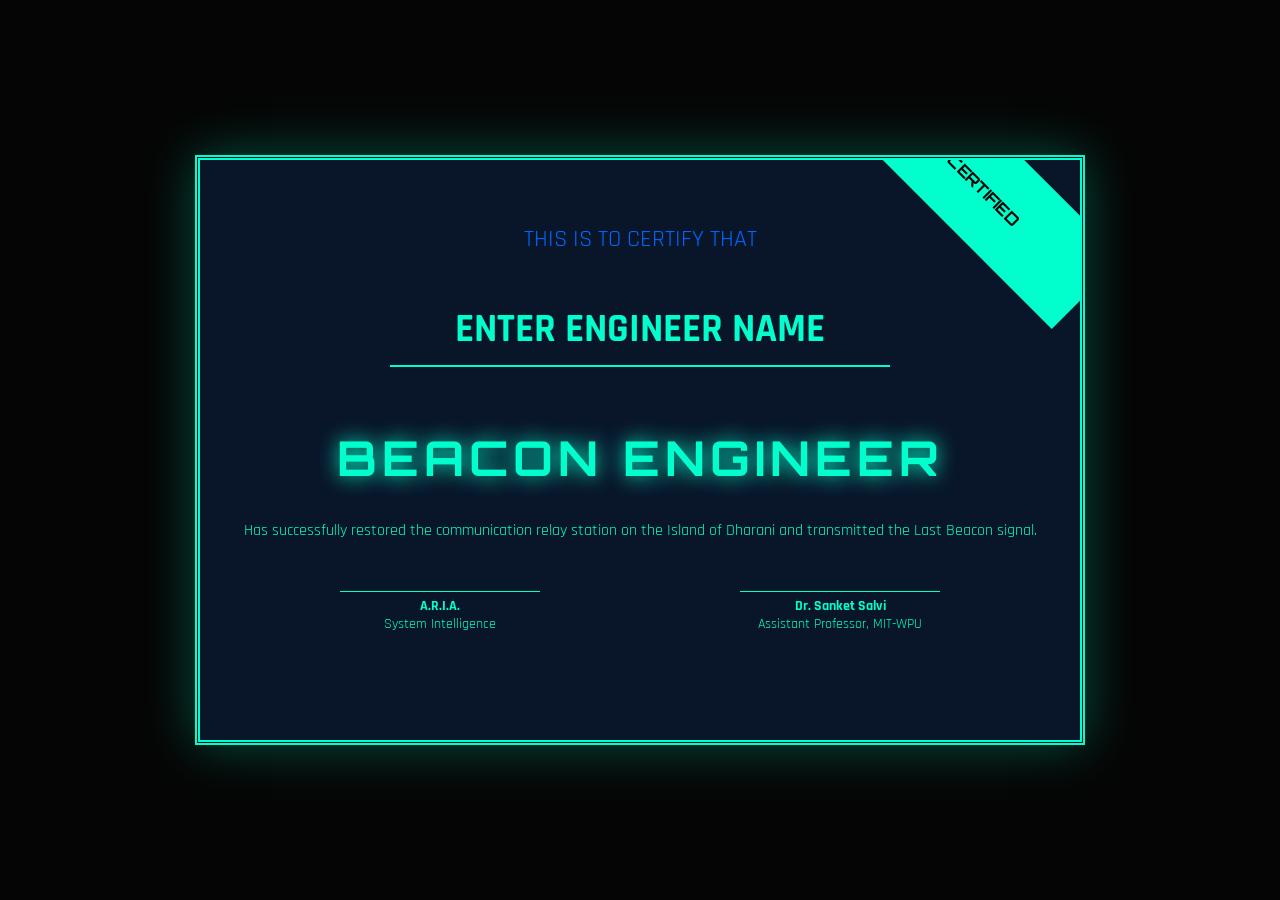
==== CERTIFICATE.html @ 0b9825d5 "Initial Release: THE LAST BEACON v1.0 - Full 7-Mission IoT Workshop Package" ====
<!DOCTYPE html>
<html lang="en">
<head>
    <meta charset="UTF-8">
    <meta name="viewport" content="width=device-width, initial-scale=1.0">
    <title>THE LAST BEACON | Certificate</title>
    <link href="https://fonts.googleapis.com/css2?family=Orbitron:wght@700&family=Rajdhani:wght@500;700&display=swap" rel="stylesheet">
    <style>
        body { background: #050505; display: flex; justify-content: center; align-items: center; height: 100vh; margin: 0; color: #00ffcc; font-family: 'Rajdhani', sans-serif; }
        #certificate {
            width: 800px;
            height: 500px;
            border: 5px double #00ffcc;
            padding: 40px;
            text-align: center;
            background: rgba(10, 25, 47, 0.9);
            box-shadow: 0 0 50px rgba(0, 255, 204, 0.3);
            position: relative;
            overflow: hidden;
        }
        #certificate::before {
            content: "CERTIFIED";
            position: absolute;
            top: -20px;
            right: -50px;
            background: #00ffcc;
            color: #050505;
            padding: 40px 100px;
            transform: rotate(45deg);
            font-family: 'Orbitron', sans-serif;
            font-weight: bold;
        }
        h1 { font-family: 'Orbitron', sans-serif; font-size: 3rem; margin-top: 60px; letter-spacing: 5px; text-shadow: 0 0 20px #00ffcc; }
        .subtitle { font-size: 1.5rem; text-transform: uppercase; margin-bottom: 40px; color: #0066ff; }
        .name-line { border-bottom: 2px solid #00ffcc; width: 60%; margin: 20px auto; font-size: 2.5rem; padding: 10px; font-weight: bold; }
        .footer { margin-top: 50px; display: flex; justify-content: space-around; font-size: 0.9rem; }
        .sign { border-top: 1px solid #00ffcc; padding-top: 5px; width: 200px; }
    </style>
</head>
<body>
    <div id="certificate">
        <p class="subtitle">This is to certify that</p>
        <div class="name-line" contenteditable="true">ENTER ENGINEER NAME</div>
        <h1>BEACON ENGINEER</h1>
        <p>Has successfully restored the communication relay station on the Island of Dharani and transmitted the Last Beacon signal.</p>
        
        <div class="footer">
            <div class="sign">
                <strong>A.R.I.A.</strong><br>
                System Intelligence
            </div>
            <div class="sign">
                <strong>Dr. Sanket Salvi</strong><br>
                Assistant Professor, MIT-WPU
            </div>
        </div>
    </div>
</body>
</html>
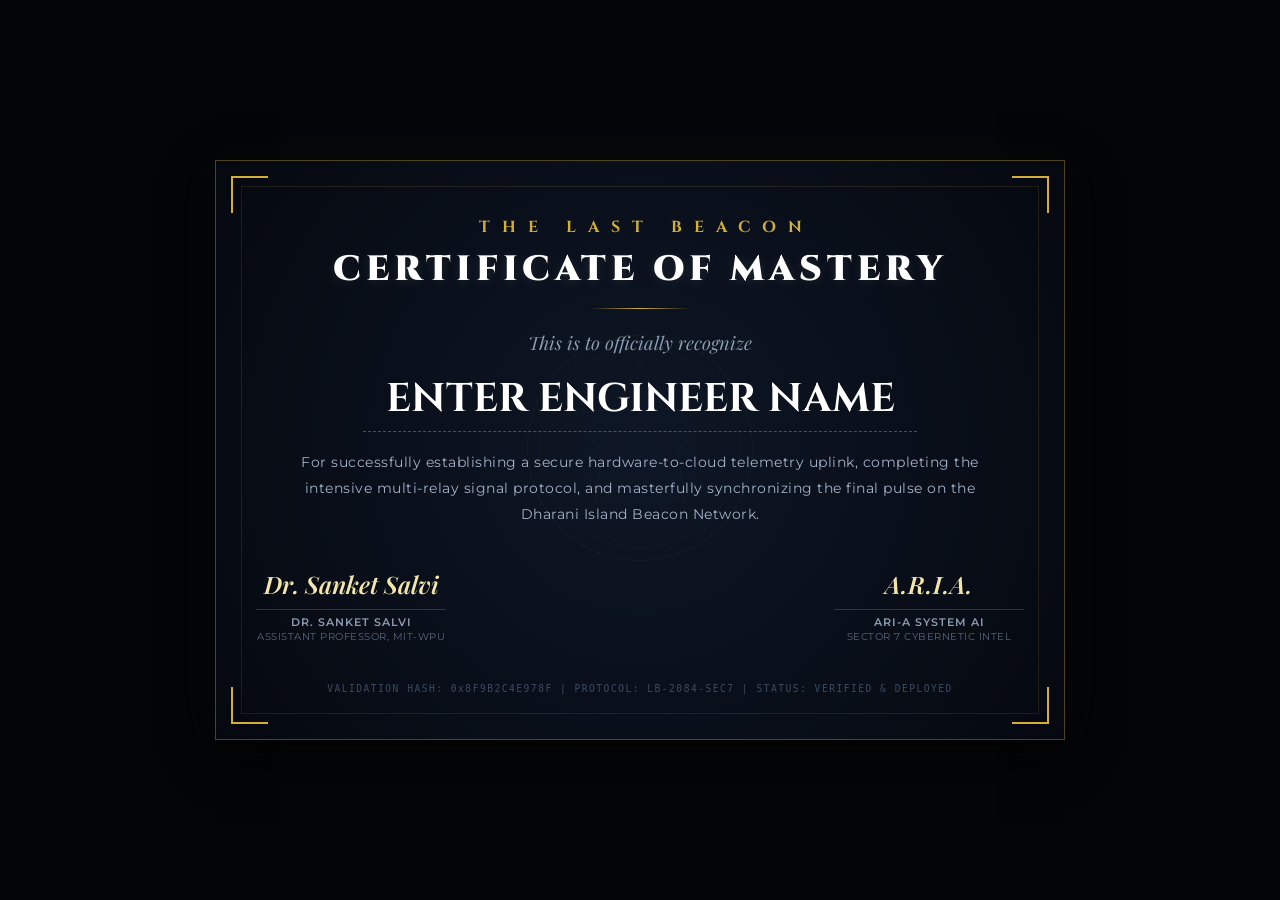
==== commit 2ae809f8: "feat(dashboard): implement fixed cyberpunk action shelf, fix layout overlaps & redesign completion c" ====
--- a/CERTIFICATE.html
+++ b/CERTIFICATE.html
@@ -3,56 +3,251 @@
 <head>
     <meta charset="UTF-8">
     <meta name="viewport" content="width=device-width, initial-scale=1.0">
-    <title>THE LAST BEACON | Certificate</title>
-    <link href="https://fonts.googleapis.com/css2?family=Orbitron:wght@700&family=Rajdhani:wght@500;700&display=swap" rel="stylesheet">
+    <title>THE LAST BEACON | Certificate of Mastery</title>
+    <link href="https://fonts.googleapis.com/css2?family=Cinzel:wght@500;700;900&family=Montserrat:wght@300;400;600;700&family=Playfair+Display:ital,wght@0,400;1,600&display=swap" rel="stylesheet">
     <style>
-        body { background: #050505; display: flex; justify-content: center; align-items: center; height: 100vh; margin: 0; color: #00ffcc; font-family: 'Rajdhani', sans-serif; }
-        #certificate {
-            width: 800px;
-            height: 500px;
-            border: 5px double #00ffcc;
-            padding: 40px;
-            text-align: center;
-            background: rgba(10, 25, 47, 0.9);
-            box-shadow: 0 0 50px rgba(0, 255, 204, 0.3);
+        :root {
+            --gold: #d4af37;
+            --gold-bright: #f3e5ab;
+            --bg-dark: #070b13;
+            --border-color: rgba(212, 175, 55, 0.35);
+        }
+        body {
+            background: #030509;
+            display: flex;
+            justify-content: center;
+            align-items: center;
+            height: 100vh;
+            margin: 0;
+            color: #e0e6ed;
+            font-family: 'Montserrat', sans-serif;
+            overflow: hidden;
+        }
+        #certificate-container {
             position: relative;
-            overflow: hidden;
-        }
-        #certificate::before {
-            content: "CERTIFIED";
+            width: 850px;
+            height: 580px;
+            padding: 45px 40px;
+            background: radial-gradient(circle at center, #0e1726 0%, #05080f 100%);
+            border: 1px solid var(--border-color);
+            box-shadow: 0 15px 45px rgba(0, 0, 0, 0.9), 0 0 40px rgba(212, 175, 55, 0.05);
+            display: flex;
+            flex-direction: column;
+            justify-content: space-between;
+            align-items: center;
+            box-sizing: border-box;
+        }
+        
+        /* Ornamental Gold Corner Brackets */
+        .corner {
             position: absolute;
-            top: -20px;
-            right: -50px;
-            background: #00ffcc;
-            color: #050505;
-            padding: 40px 100px;
-            transform: rotate(45deg);
-            font-family: 'Orbitron', sans-serif;
-            font-weight: bold;
-        }
-        h1 { font-family: 'Orbitron', sans-serif; font-size: 3rem; margin-top: 60px; letter-spacing: 5px; text-shadow: 0 0 20px #00ffcc; }
-        .subtitle { font-size: 1.5rem; text-transform: uppercase; margin-bottom: 40px; color: #0066ff; }
-        .name-line { border-bottom: 2px solid #00ffcc; width: 60%; margin: 20px auto; font-size: 2.5rem; padding: 10px; font-weight: bold; }
-        .footer { margin-top: 50px; display: flex; justify-content: space-around; font-size: 0.9rem; }
-        .sign { border-top: 1px solid #00ffcc; padding-top: 5px; width: 200px; }
+            width: 35px;
+            height: 35px;
+            border: 2px solid var(--gold);
+            pointer-events: none;
+        }
+        .corner-tl { top: 15px; left: 15px; border-right: none; border-bottom: none; }
+        .corner-tr { top: 15px; right: 15px; border-left: none; border-bottom: none; }
+        .corner-bl { bottom: 15px; left: 15px; border-right: none; border-top: none; }
+        .corner-br { bottom: 15px; right: 15px; border-left: none; border-top: none; }
+        
+        /* Thin Elegant Inner Border Frame */
+        .inner-frame {
+            position: absolute;
+            top: 25px; bottom: 25px; left: 25px; right: 25px;
+            border: 1px solid rgba(212, 175, 55, 0.12);
+            pointer-events: none;
+        }
+
+        .header {
+            text-align: center;
+            margin-top: 10px;
+        }
+        .title {
+            font-family: 'Cinzel', serif;
+            font-size: 1rem;
+            font-weight: 700;
+            letter-spacing: 12px;
+            color: var(--gold);
+            margin: 0;
+            text-indent: 12px; /* Perfect spacing offset */
+        }
+        .subtitle {
+            font-family: 'Cinzel', serif;
+            font-size: 2.2rem;
+            font-weight: 900;
+            letter-spacing: 5px;
+            color: #ffffff;
+            margin: 8px 0 0 0;
+            text-shadow: 0 2px 12px rgba(255,255,255,0.1);
+        }
+        .badge-divider {
+            width: 100px;
+            height: 1px;
+            background: linear-gradient(90deg, transparent, var(--gold), transparent);
+            margin: 15px auto 5px auto;
+        }
+        
+        .content {
+            text-align: center;
+            max-width: 680px;
+            z-index: 2;
+            margin-top: -10px;
+        }
+        .cert-to {
+            font-family: 'Playfair Display', serif;
+            font-style: italic;
+            font-size: 1.15rem;
+            color: #8c9cb0;
+            margin: 0 0 12px 0;
+        }
+        .name-line {
+            font-family: 'Cinzel', serif;
+            font-size: 2.5rem;
+            font-weight: 700;
+            color: #ffffff;
+            border-bottom: 1px dashed rgba(212, 175, 55, 0.4);
+            width: 80%;
+            margin: 0 auto 18px auto;
+            padding: 5px;
+            outline: none;
+            cursor: text;
+            transition: all 0.3s;
+        }
+        .name-line:focus {
+            border-bottom-color: var(--gold-bright);
+            text-shadow: 0 0 10px rgba(255,255,255,0.3);
+        }
+        .award-desc {
+            font-size: 0.9rem;
+            line-height: 1.8;
+            color: #a3b1c6;
+            margin: 10px 0;
+            letter-spacing: 0.5px;
+        }
+
+        /* Subtle Background Watermark Seal */
+        .seal-container {
+            position: absolute;
+            top: 50%;
+            left: 50%;
+            transform: translate(-50%, -50%);
+            opacity: 0.05;
+            pointer-events: none;
+            z-index: 1;
+        }
+        .seal-svg {
+            width: 250px;
+            height: 250px;
+            fill: none;
+            stroke: var(--gold);
+        }
+
+        .footer {
+            display: flex;
+            justify-content: space-between;
+            width: 100%;
+            padding: 0 50px;
+            z-index: 2;
+        }
+        .signature-block {
+            text-align: center;
+        }
+        .signature {
+            font-family: 'Playfair Display', serif;
+            font-style: italic;
+            font-size: 1.5rem;
+            font-weight: 600;
+            color: var(--gold-bright);
+            height: 40px;
+            display: flex;
+            align-items: center;
+            justify-content: center;
+        }
+        .sign-line {
+            border-top: 1px solid rgba(212, 175, 55, 0.25);
+            width: 190px;
+            margin-top: 5px;
+            padding-top: 5px;
+            font-size: 0.7rem;
+            letter-spacing: 1px;
+            color: #8c9cb0;
+            text-transform: uppercase;
+            font-weight: 600;
+        }
+        .sign-title {
+            font-size: 0.6rem;
+            color: #58677c;
+            margin-top: 2px;
+            text-transform: uppercase;
+            letter-spacing: 0.5px;
+        }
+
+        /* Cryptographic Telemetry Validation */
+        .validation-footer {
+            font-family: monospace;
+            font-size: 0.6rem;
+            color: #3b4b61;
+            width: 100%;
+            text-align: center;
+            margin-top: 15px;
+            letter-spacing: 1.5px;
+        }
     </style>
 </head>
 <body>
-    <div id="certificate">
-        <p class="subtitle">This is to certify that</p>
-        <div class="name-line" contenteditable="true">ENTER ENGINEER NAME</div>
-        <h1>BEACON ENGINEER</h1>
-        <p>Has successfully restored the communication relay station on the Island of Dharani and transmitted the Last Beacon signal.</p>
-        
+    <div id="certificate-container">
+        <!-- Ornamental Gold Corners -->
+        <div class="corner corner-tl"></div>
+        <div class="corner corner-tr"></div>
+        <div class="corner corner-bl"></div>
+        <div class="corner corner-br"></div>
+        
+        <div class="inner-frame"></div>
+
+        <!-- Glowing watermark seal in background -->
+        <div class="seal-container">
+            <svg class="seal-svg" viewBox="0 0 100 100">
+                <circle cx="50" cy="50" r="45" stroke-width="0.5" stroke-dasharray="2 1" />
+                <circle cx="50" cy="50" r="40" stroke-width="0.3" />
+                <circle cx="50" cy="50" r="32" stroke-width="0.2" stroke-dasharray="1 1" />
+                <polygon points="50,15 59,34 80,37 65,51 68,72 50,62 32,72 35,51 20,37 41,34" stroke-width="0.3" />
+            </svg>
+        </div>
+
+        <!-- Header Section -->
+        <div class="header">
+            <p class="title">THE LAST BEACON</p>
+            <h2 class="subtitle">CERTIFICATE OF MASTERY</h2>
+            <div class="badge-divider"></div>
+        </div>
+
+        <!-- Body Content -->
+        <div class="content">
+            <p class="cert-to">This is to officially recognize</p>
+            <div class="name-line" contenteditable="true" spellcheck="false">ENTER ENGINEER NAME</div>
+            <p class="award-desc">
+                For successfully establishing a secure hardware-to-cloud telemetry uplink, completing the intensive multi-relay signal protocol, and masterfully synchronizing the final pulse on the Dharani Island Beacon Network.
+            </p>
+        </div>
+
+        <!-- Signatures Section -->
         <div class="footer">
-            <div class="sign">
-                <strong>A.R.I.A.</strong><br>
-                System Intelligence
+            <div class="signature-block">
+                <div class="signature">Dr. Sanket Salvi</div>
+                <div class="sign-line">Dr. Sanket Salvi</div>
+                <div class="sign-title">Assistant Professor, MIT-WPU</div>
             </div>
-            <div class="sign">
-                <strong>Dr. Sanket Salvi</strong><br>
-                Assistant Professor, MIT-WPU
+            <div class="signature-block">
+                <div class="signature" style="letter-spacing: 1px;">A.R.I.A.</div>
+                <div class="sign-line">Ari-A System AI</div>
+                <div class="sign-title">Sector 7 Cybernetic Intel</div>
             </div>
+        </div>
+
+        <!-- Cryptographic Telemetry Stamp -->
+        <div class="validation-footer">
+            VALIDATION HASH: 0x8F9B2C4E978F | PROTOCOL: LB-2084-SEC7 | STATUS: VERIFIED & DEPLOYED
         </div>
     </div>
 </body>
